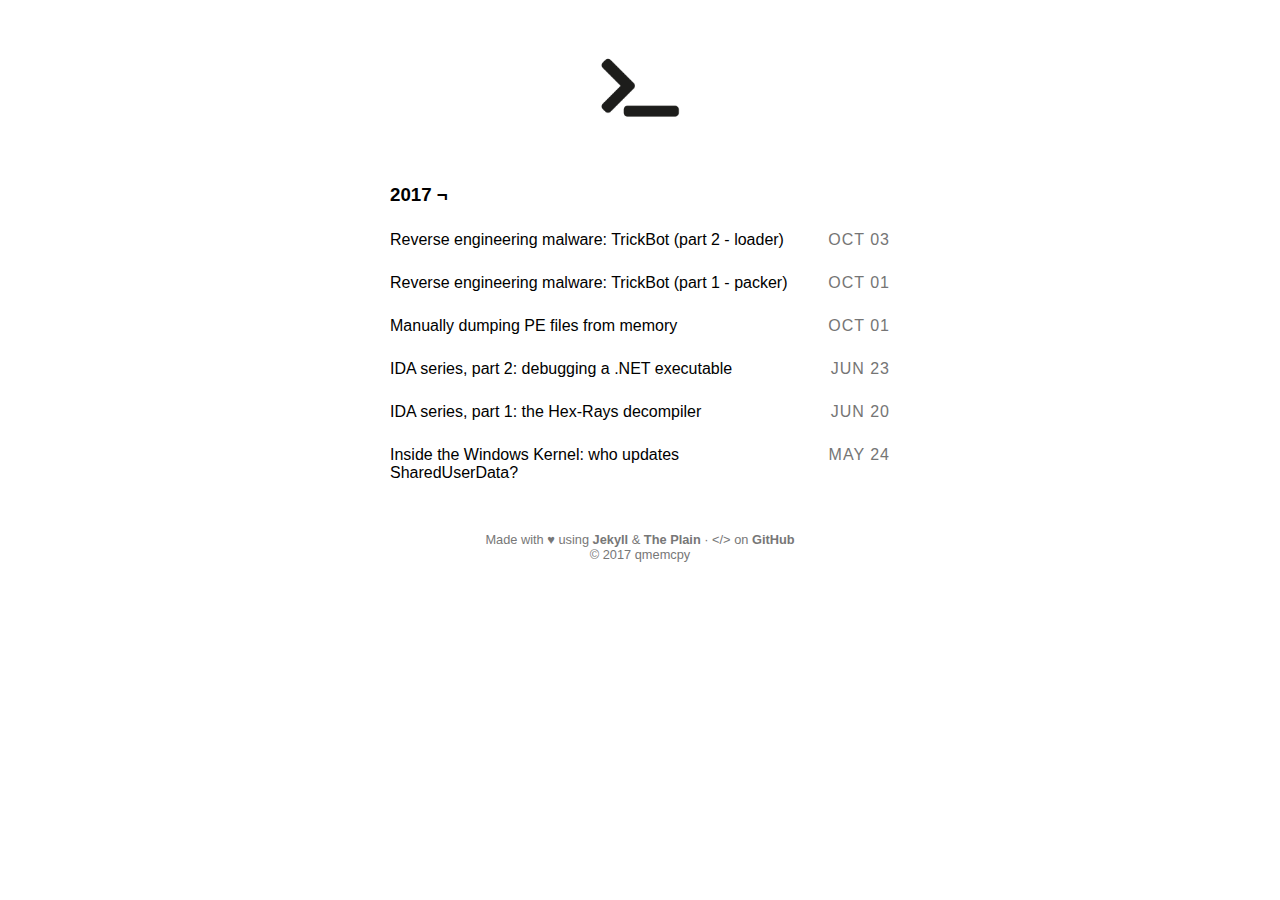
==== index.html @ 4b63cb81 "Added TrickBot part 2" ====
<!DOCTYPE html>
<html lang="en">

	<head>
		<meta charset="utf-8">
<meta http-equiv="X-UA-Compatible" content="IE=edge">
<meta name="viewport" content="width=device-width, initial-scale=1" />


	<title>qmemcpy - random bits of reverse engineering</title>


<meta name="twitter:card" content="summary" />
<meta name="twitter:site" content="@" />
<meta name="twitter:title" content="qmemcpy - random bits of reverse engineering" />
<meta name="twitter:description" content="A blog focused on reverse engineering: malware, CTFs, Windows (kernel) and other random stuff I happen to be interested in.">

<meta name="description" content="A blog focused on reverse engineering: malware, CTFs, Windows (kernel) and other random stuff I happen to be interested in.">


	<meta name="google-site-verification" content="epFgX0s_0RM3CdjwFcsewfXzPov2g8s9ZBOLyaIUH-o">


<link rel="icon" href="/assets/favicon.png">
<link rel="apple-touch-icon" href="/assets/touch-icon.png">
<link href="https://fonts.googleapis.com/css?family=Karla" rel="stylesheet">
<link rel="stylesheet" href="/assets/core.css">
<link rel="canonical" href="/">
<link rel="alternate" type="application/atom+xml" title="qmemcpy - random bits of reverse engineering" href="/feed.xml" />



   
	</head>

	<body>

		<aside class="logo">

	
	

	<a href="/">
		<img src="/assets/command_line.png" class="gravatar">
	</a>

</aside>


		<main>
			<section>

	
		
			<h3>2017 &#172;</h3>
		

		<ul>
			<li>
				<div class="post-date">
					<span>Oct 03</span>
				</div>
				<div class="title">
					<a href="/post/reverse-engineering-malware-trickbot-part-2-loader">Reverse engineering malware: TrickBot (part 2 - loader)</a>
				</div>
			</li>
		</ul>

	
		
			
			
			
		

		<ul>
			<li>
				<div class="post-date">
					<span>Oct 01</span>
				</div>
				<div class="title">
					<a href="/post/reverse-engineering-malware-trickbot-part-1-packer">Reverse engineering malware: TrickBot (part 1 - packer)</a>
				</div>
			</li>
		</ul>

	
		
			
			
			
		

		<ul>
			<li>
				<div class="post-date">
					<span>Oct 01</span>
				</div>
				<div class="title">
					<a href="/post/manually-dumping-pe-files-from-memory">Manually dumping PE files from memory</a>
				</div>
			</li>
		</ul>

	
		
			
			
			
		

		<ul>
			<li>
				<div class="post-date">
					<span>Jun 23</span>
				</div>
				<div class="title">
					<a href="/post/ida-series-2-debugging-net">IDA series, part 2: debugging a .NET executable</a>
				</div>
			</li>
		</ul>

	
		
			
			
			
		

		<ul>
			<li>
				<div class="post-date">
					<span>Jun 20</span>
				</div>
				<div class="title">
					<a href="/post/ida-series-1-hex-rays">IDA series, part 1: the Hex-Rays decompiler</a>
				</div>
			</li>
		</ul>

	
		
			
			
			
		

		<ul>
			<li>
				<div class="post-date">
					<span>May 24</span>
				</div>
				<div class="title">
					<a href="/post/who-updates-shareduserdata">Inside the Windows Kernel: who updates SharedUserData?</a>
				</div>
			</li>
		</ul>

	

</section>

		</main>

		<div class="footer">
  <span class="block">Made with &hearts; using <a href="http://jekyllrb.com/">Jekyll</a> &amp; <a href="https://github.com/heiswayi/the-plain" title="The Plain theme by Heiswayi Nrird">The Plain</a> &middot; &lt;/&gt; on <a href="https://github.com/qmemcpy" title="Hosted on GitHub">GitHub</a></span>
  <span class="block">&copy; 2017 qmemcpy</span>
</div>

		<script>
  (function(i,s,o,g,r,a,m){i['GoogleAnalyticsObject']=r;i[r]=i[r]||function(){
  (i[r].q=i[r].q||[]).push(arguments)},i[r].l=1*new Date();a=s.createElement(o),
  m=s.getElementsByTagName(o)[0];a.async=1;a.src=g;m.parentNode.insertBefore(a,m)
  })(window,document,'script','https://www.google-analytics.com/analytics.js','ga');

  ga('create', 'UA-99919043-1', 'auto');
  ga('send', 'pageview');

</script>


	</body>

</html>
---- assets/core.css ----
body{font-family:"Segoe UI", Arial, sans-serif;padding:20px;margin:0;font-weight:400;-webkit-font-smoothing:antialiased;-webkit-text-size-adjust:100%}@media (min-width: 992px){body{padding:35px 50px}}h2,h3,h4,h5{margin:45px 0 25px}img{max-width:100%}a{color:inherit;text-decoration:none;border-bottom:1px solid #555}a.image{display:block;text-align:center;border:0;border-radius:5px;margin:30px 0}mark{background:#fffc76;padding:0 5px}blockquote{border-left:5px solid #ccc;margin:40px 0;padding:5px 30px;background:#eee}kbd{display:inline-block;margin:0 .1em;padding:.1em .6em;font-family:Arial,"Helvetica Neue",Helvetica,sans-serif;font-size:11px;line-height:1.4;color:#242729;text-shadow:0 1px 0 #FFF;background-color:#e1e3e5;border:1px solid #adb3b9;border-radius:3px;box-shadow:0 1px 0 rgba(12,13,14,0.2),0 0 0 2px #FFF inset;white-space:nowrap}.logo{position:relative;margin:0 auto 35px;text-align:center;animation-duration:0.7s;animation-fill-mode:both;animation-name:bounce;-webkit-animation-duration:0.7s;-webkit-animation-fill-mode:both;-webkit-animation-name:bounce}.logo a{color:#000;text-decoration:none;font-weight:700;height:100px;width:100px;font-size:1.5em;display:inline-block;text-align:center;line-height:100px;border:5px solid #fff;box-sizing:border-box}.logo a:hover+.logo-prompt,.logo a:focus+.logo-prompt{display:inline-block !important}.logo a .gravatar{margin-top:5px}@media (max-width: 480px){.logo a:hover+.logo-prompt,.logo a:focus+.logo-prompt{display:none !important}}.logo .logo-prompt{position:absolute;display:none;vertical-align:middle;padding:5px;border-radius:3px;background:#666;background:rgba(0,0,0,0.5);margin-left:15px;color:#fff;font-size:0.8235em;text-align:center;line-height:1.2;top:50%;margin-top:-10px}.logo .logo-prompt:before{content:"";border-width:5px 5px 5px 0;border-style:solid;border-color:transparent #666;border-color:transparent rgba(0,0,0,0.5);position:absolute;top:50%;left:-5px;margin-top:-5px}iframe{margin:45px 0 !important}ul,ol{margin:40px 0;padding-left:50px}ul li,ol li{word-wrap:break-word}ul img,ol img{margin:40px 0;border-radius:5px}sup{vertical-align:top;position:relative;top:-0.5em;margin-left:1px}time{color:#555}code,pre{font-family:Consolas, monospace, x}code{color:#f14e32;background:#eee;padding:2px 6px;font-size:13px}pre{display:block;margin-top:0;margin-bottom:1rem;font-size:0.8rem;line-height:1.4;white-space:pre;overflow-x:auto;background-color:#f9f9f9;border:1px solid #ddd;padding:1rem}pre code{font-size:100%;color:inherit;background-color:transparent;padding:0}table{width:100%;table-layout:fixed;margin:45px 0}table thead{background:#f2f2f2}table th{text-align:left;padding:8px 10px;border-bottom:15px solid #fff}table td{padding:4px 0}iframe{width:100%}article{max-width:800px;margin:0 auto}article .title{line-height:1.4em;text-align:center}article .divider{background:#ddd;background:-webkit-gradient(linear, left top, right top, from(rgba(255,255,255,0)), color-stop(#ccc), to(rgba(255,255,255,0)));background:-webkit-linear-gradient(left, rgba(255,255,255,0), #ccc, rgba(255,255,255,0));background:linear-gradient(to right, rgba(255,255,255,0), #ccc, rgba(255,255,255,0));height:1px;margin:2em 0}article .center{text-align:center;margin:0 auto}article hr{border:0;border-bottom:1px solid #000;margin:30px 0}article p{font-size:15px;line-height:1.9em;word-wrap:break-word}article .footnote{border:0;color:#0087BE}article .footnotes{margin:50px auto;display:block}article .footnotes p{line-height:1rem;font-weight:normal}article .footnotes ol{margin:0;padding-left:15px}article .footnotes ol li{font-weight:bold}article .footnotes .reversefootnote{border:0;color:#0087BE}.back{text-align:center}.back a{text-decoration:none;margin:40px auto 0;display:inline-block;padding:10px;border:0}.back a:before{content:"<<";margin-right:5px;color:#000}.block{display:block}.page-navigation,.footer{text-align:center;max-width:500px;margin:0 auto;font-size:0.8rem}.page-navigation{margin:50px auto 0 auto}.page-navigation a{display:inline-block;text-decoration:none;border-bottom:none}.page-navigation span{display:inline-block}.footer{margin-top:50px;color:#777}.footer a{border:none;font-weight:bold}section{max-width:500px;margin:0 auto 50px auto}section ul{list-style:none;margin:0;padding:0}section ul li{margin:25px 0}section ul li .title{max-width:100%;word-wrap:normal !important}section ul li a{text-decoration:none;border:0;color:#000;box-sizing:border-box}section ul li .post-date{float:right;margin:0 0 0 20px}section ul li span{display:inline-block;color:#757575;letter-spacing:1px;text-transform:uppercase}@media (min-width: 992px){section ul li a{border-bottom:2px solid transparent}section ul li a:hover{border-color:#000}}@keyframes bounce{0%{transform:translate3d(0, -1000px, 0)}60%{transform:translate3d(0, 25px, 0)}75%{transform:translate3d(0, -10px, 0)}90%{transform:translate3d(0, 5px, 0)}100%{transform:none}}@-webkit-keyframes bounce{0%{-webkit-transform:translate3d(0, -1000px, 0)}60%{-webkit-transform:translate3d(0, 25px, 0)}75%{-webkit-transform:translate3d(0, -10px, 0)}90%{-webkit-transform:translate3d(0, 5px, 0)}100%{-webkit-transform:none}}.highlight{margin:40px 0}.highlight .c{color:#998;font-style:italic}.highlight .err{color:#a61717;background-color:#e3d2d2}.highlight .k{font-weight:bold}.highlight .o{font-weight:bold}.highlight .cm{color:#998;font-style:italic}.highlight .cp{color:#999;font-weight:bold}.highlight .c1{color:#998;font-style:italic}.highlight .cs{color:#999;font-weight:bold;font-style:italic}.highlight .gd{color:#000;background-color:#fdd}.highlight .gd .x{color:#000;background-color:#faa}.highlight .ge{font-style:italic}.highlight .gr{color:#a00}.highlight .gh{color:#999}.highlight .gi{color:#000;background-color:#dfd}.highlight .gi .x{color:#000;background-color:#afa}.highlight .go{color:#888}.highlight .gp{color:#555}.highlight .gs{font-weight:bold}.highlight .gu{color:#aaa}.highlight .gt{color:#a00}.highlight .kc{font-weight:bold}.highlight .kd{font-weight:bold}.highlight .kp{font-weight:bold}.highlight .kr{font-weight:bold}.highlight .kt{color:#458;font-weight:bold}.highlight .m{color:#099}.highlight .s{color:#d14}.highlight .na{color:#008080}.highlight .nb{color:#0086b3}.highlight .nc{color:#458;font-weight:bold}.highlight .no{color:#008080}.highlight .ni{color:#800080}.highlight .ne{color:#900;font-weight:bold}.highlight .nf{color:#900;font-weight:bold}.highlight .nn{color:#555}.highlight .nt{color:#000080}.highlight .nv{color:#008080}.highlight .ow{font-weight:bold}.highlight .w{color:#bbb}.highlight .mf{color:#099}.highlight .mh{color:#099}.highlight .mi{color:#099}.highlight .mo{color:#099}.highlight .sb{color:#d14}.highlight .sc{color:#d14}.highlight .sd{color:#d14}.highlight .s2{color:#d14}.highlight .se{color:#d14}.highlight .sh{color:#d14}.highlight .si{color:#d14}.highlight .sx{color:#d14}.highlight .sr{color:#009926}.highlight .s1{color:#d14}.highlight .ss{color:#990073}.highlight .bp{color:#999}.highlight .vc{color:#008080}.highlight .vg{color:#008080}.highlight .vi{color:#008080}.highlight .il{color:#099}
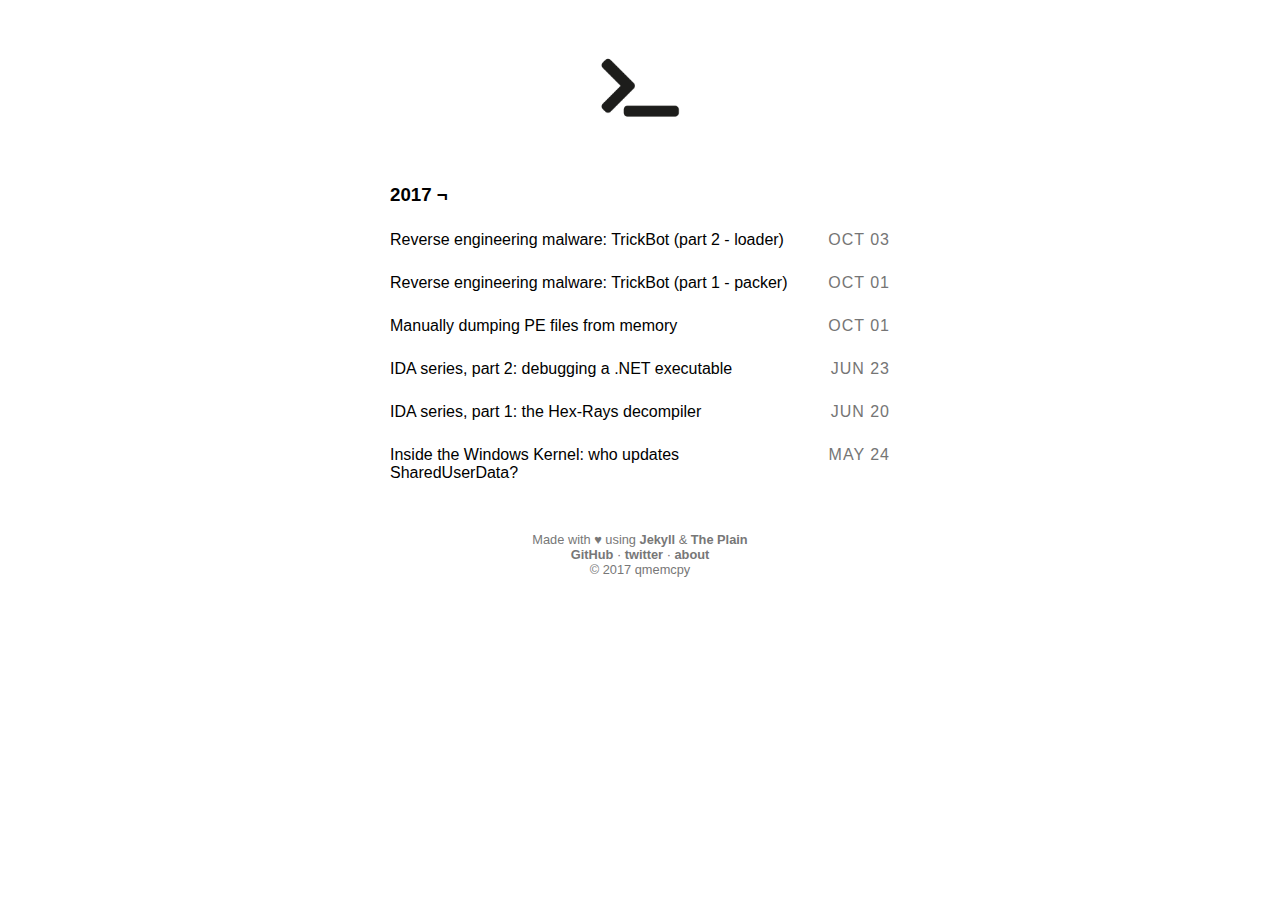
==== commit c450beb6: "Added about page, PGP key, twitter links" ====
--- a/index.html
+++ b/index.html
@@ -163,7 +163,8 @@
 		</main>
 
 		<div class="footer">
-  <span class="block">Made with &hearts; using <a href="http://jekyllrb.com/">Jekyll</a> &amp; <a href="https://github.com/heiswayi/the-plain" title="The Plain theme by Heiswayi Nrird">The Plain</a> &middot; &lt;/&gt; on <a href="https://github.com/qmemcpy" title="Hosted on GitHub">GitHub</a></span>
+  <span class="block">Made with &hearts; using <a href="http://jekyllrb.com/">Jekyll</a> &amp; <a href="https://github.com/heiswayi/the-plain" title="The Plain theme by Heiswayi Nrird">The Plain</a></span>
+  <span class="block"><a href="https://github.com/qmemcpy" title="Hosted on GitHub" target="_blank">GitHub</a> &middot; <a href="https://twitter.com/qmemcpy" target="_blank">twitter</a> &middot; <a href="/about">about</a></span>
   <span class="block">&copy; 2017 qmemcpy</span>
 </div>
 
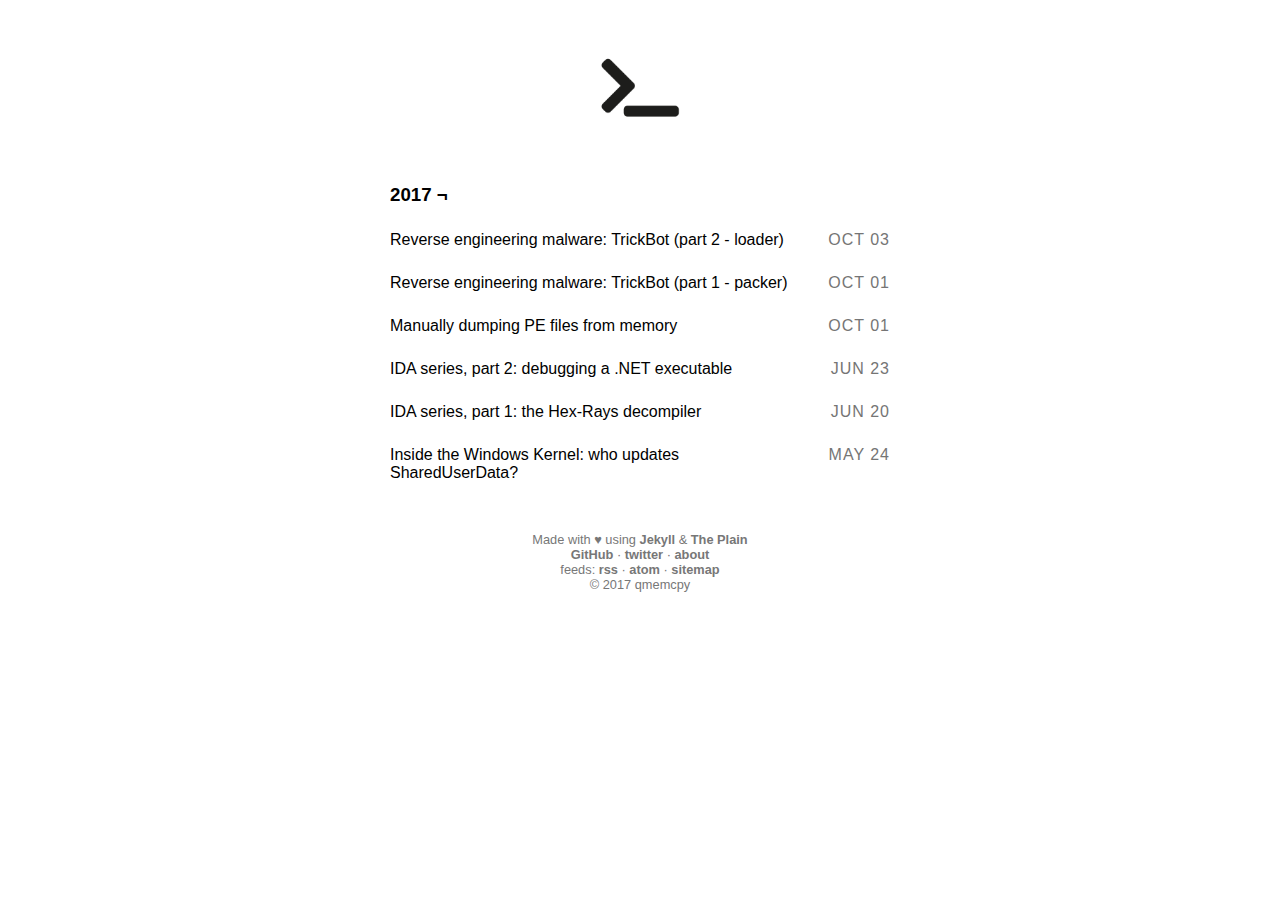
==== commit e263b9b7: "Added atom/rss/feed links to the footer" ====
--- a/index.html
+++ b/index.html
@@ -165,6 +165,9 @@
 		<div class="footer">
   <span class="block">Made with &hearts; using <a href="http://jekyllrb.com/">Jekyll</a> &amp; <a href="https://github.com/heiswayi/the-plain" title="The Plain theme by Heiswayi Nrird">The Plain</a></span>
   <span class="block"><a href="https://github.com/qmemcpy" title="Hosted on GitHub" target="_blank">GitHub</a> &middot; <a href="https://twitter.com/qmemcpy" target="_blank">twitter</a> &middot; <a href="/about">about</a></span>
+  <span>
+  	feeds: <a href="/feed.xml" target="_blank">rss</a> &middot; <a href="/atom.xml" target="_blank">atom</a> &middot; <a href="/sitemap.xml" target="_blank">sitemap</a>
+  </span>
   <span class="block">&copy; 2017 qmemcpy</span>
 </div>
 
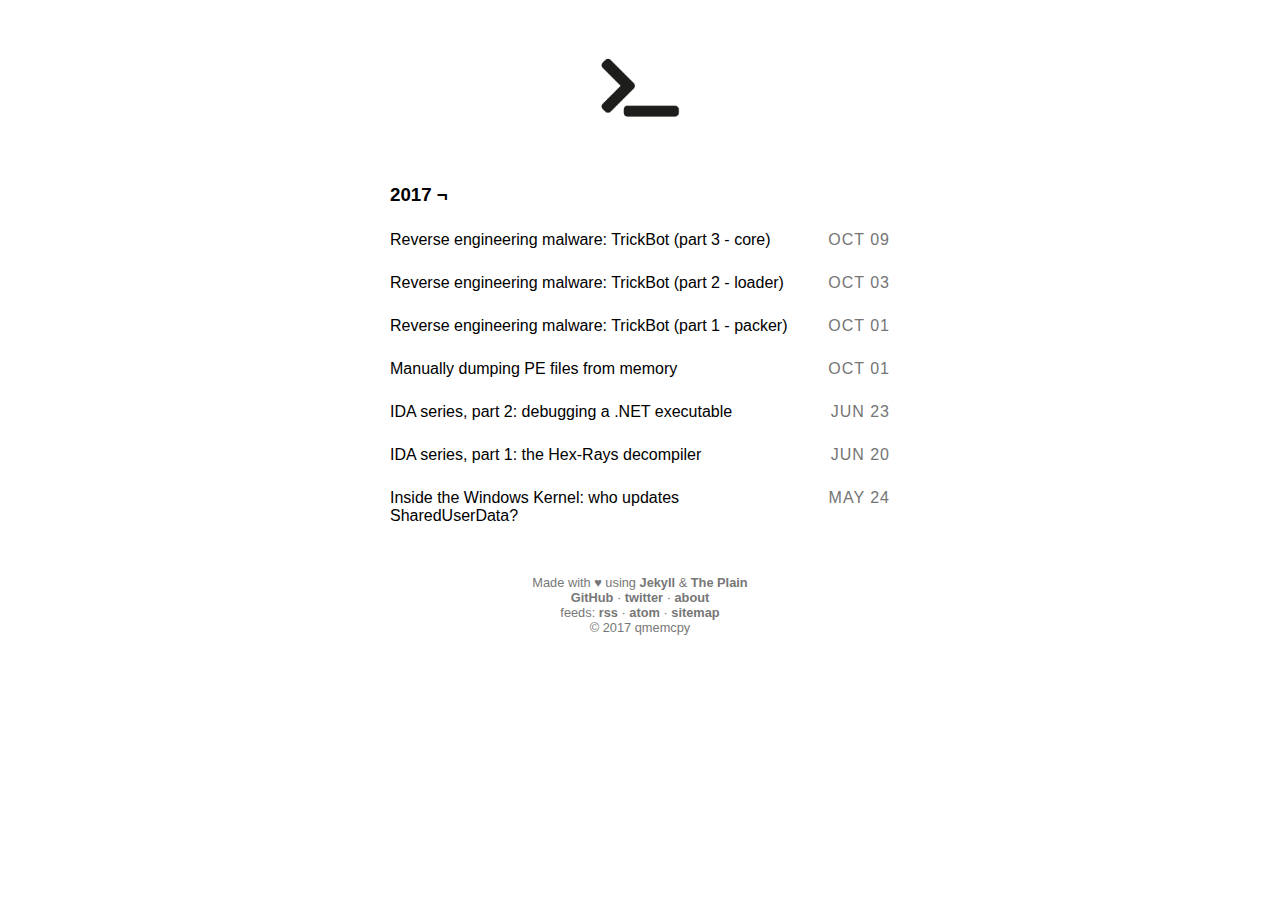
==== commit 1207fdef: "Added TrickBot analysis part 3" ====
--- a/index.html
+++ b/index.html
@@ -53,6 +53,24 @@
 	
 		
 			<h3>2017 &#172;</h3>
+		
+
+		<ul>
+			<li>
+				<div class="post-date">
+					<span>Oct 09</span>
+				</div>
+				<div class="title">
+					<a href="/post/reverse-engineering-malware-trickbot-part-3-core">Reverse engineering malware: TrickBot (part 3 - core)</a>
+				</div>
+			</li>
+		</ul>
+
+	
+		
+			
+			
+			
 		
 
 		<ul>
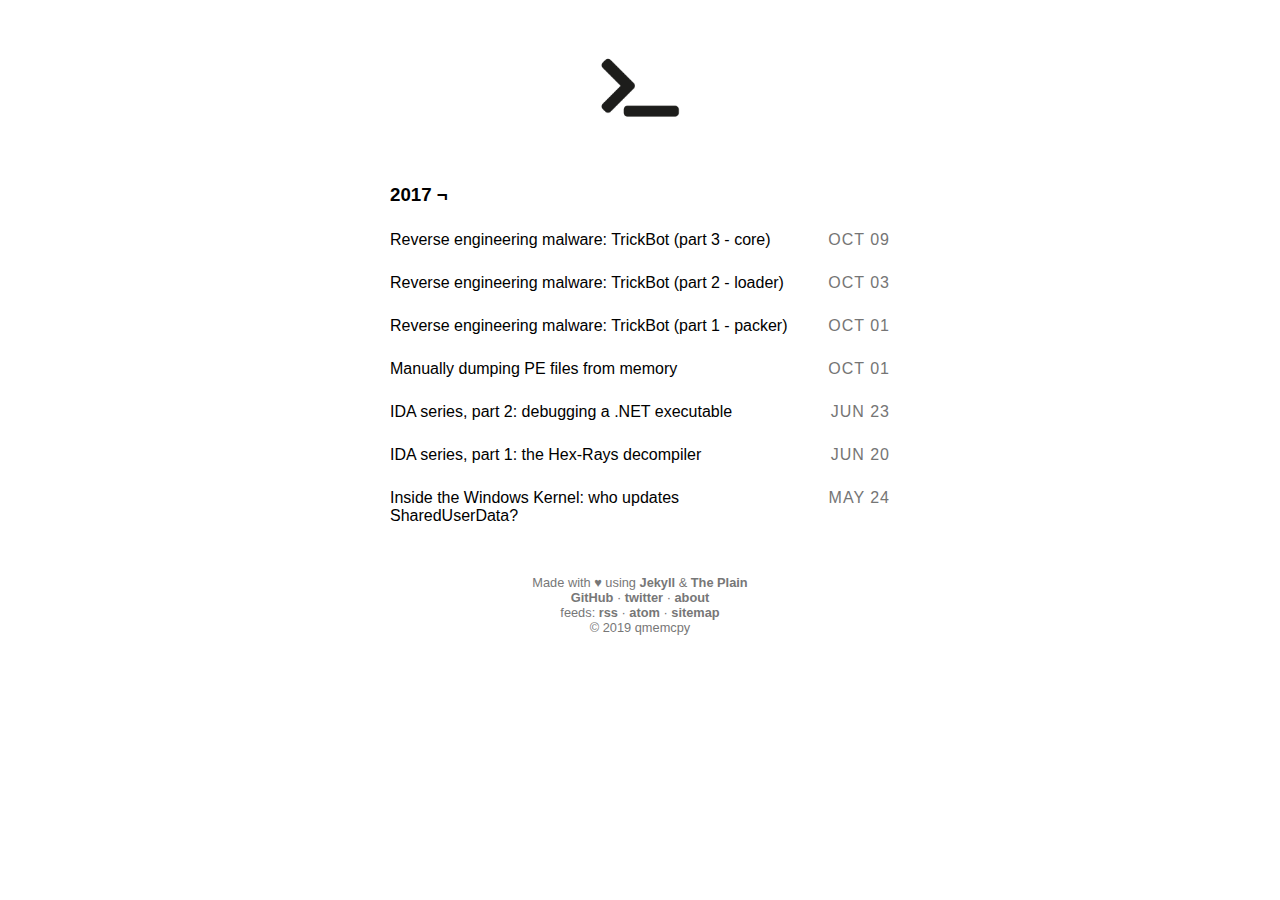
==== commit 1a78ec54: "Changed year - 2017 to 2019" ====
--- a/index.html
+++ b/index.html
@@ -11,7 +11,7 @@
 
 
 <meta name="twitter:card" content="summary" />
-<meta name="twitter:site" content="@" />
+<meta name="twitter:site" content="@qmemcpy" />
 <meta name="twitter:title" content="qmemcpy - random bits of reverse engineering" />
 <meta name="twitter:description" content="A blog focused on reverse engineering: malware, CTFs, Windows (kernel) and other random stuff I happen to be interested in.">
 
@@ -30,7 +30,26 @@
 
 
 
-   
+
+
+<!-- Begin Jekyll SEO tag v2.3.0 -->
+<meta property="og:title" content="qmemcpy - random bits of reverse engineering" />
+<meta name="author" content="qmempcy" />
+<meta property="og:locale" content="en_US" />
+<meta name="description" content="A blog focused on reverse engineering: malware, CTFs, Windows (kernel) and other random stuff I happen to be interested in." />
+<meta property="og:description" content="A blog focused on reverse engineering: malware, CTFs, Windows (kernel) and other random stuff I happen to be interested in." />
+<link rel="canonical" href="https://qmemcpy.io/" />
+<meta property="og:url" content="https://qmemcpy.io/" />
+<meta property="og:site_name" content="qmemcpy - random bits of reverse engineering" />
+<meta name="twitter:card" content="summary" />
+<meta name="twitter:site" content="@qmemcpy" />
+<meta name="twitter:creator" content="@qmemcpy" />
+<script type="application/ld+json">
+{"name":"qmemcpy - random bits of reverse engineering","description":"A blog focused on reverse engineering: malware, CTFs, Windows (kernel) and other random stuff I happen to be interested in.","url":"https://qmemcpy.io/","headline":"qmemcpy - random bits of reverse engineering","dateModified":null,"datePublished":null,"sameAs":null,"@type":"WebSite","author":{"@type":"Person","name":"qmempcy"},"image":null,"publisher":{"@type":"Organization","logo":{"@type":"ImageObject","url":"https://qmemcpy.io/assets/command_line.png"},"name":"qmempcy"},"mainEntityOfPage":null,"@context":"http://schema.org"}</script>
+<!-- End Jekyll SEO tag -->
+
+
+
 	</head>
 
 	<body>
@@ -186,7 +205,7 @@
   <span>
   	feeds: <a href="/feed.xml" target="_blank">rss</a> &middot; <a href="/atom.xml" target="_blank">atom</a> &middot; <a href="/sitemap.xml" target="_blank">sitemap</a>
   </span>
-  <span class="block">&copy; 2017 qmemcpy</span>
+  <span class="block">&copy; 2019 qmemcpy</span>
 </div>
 
 		<script>
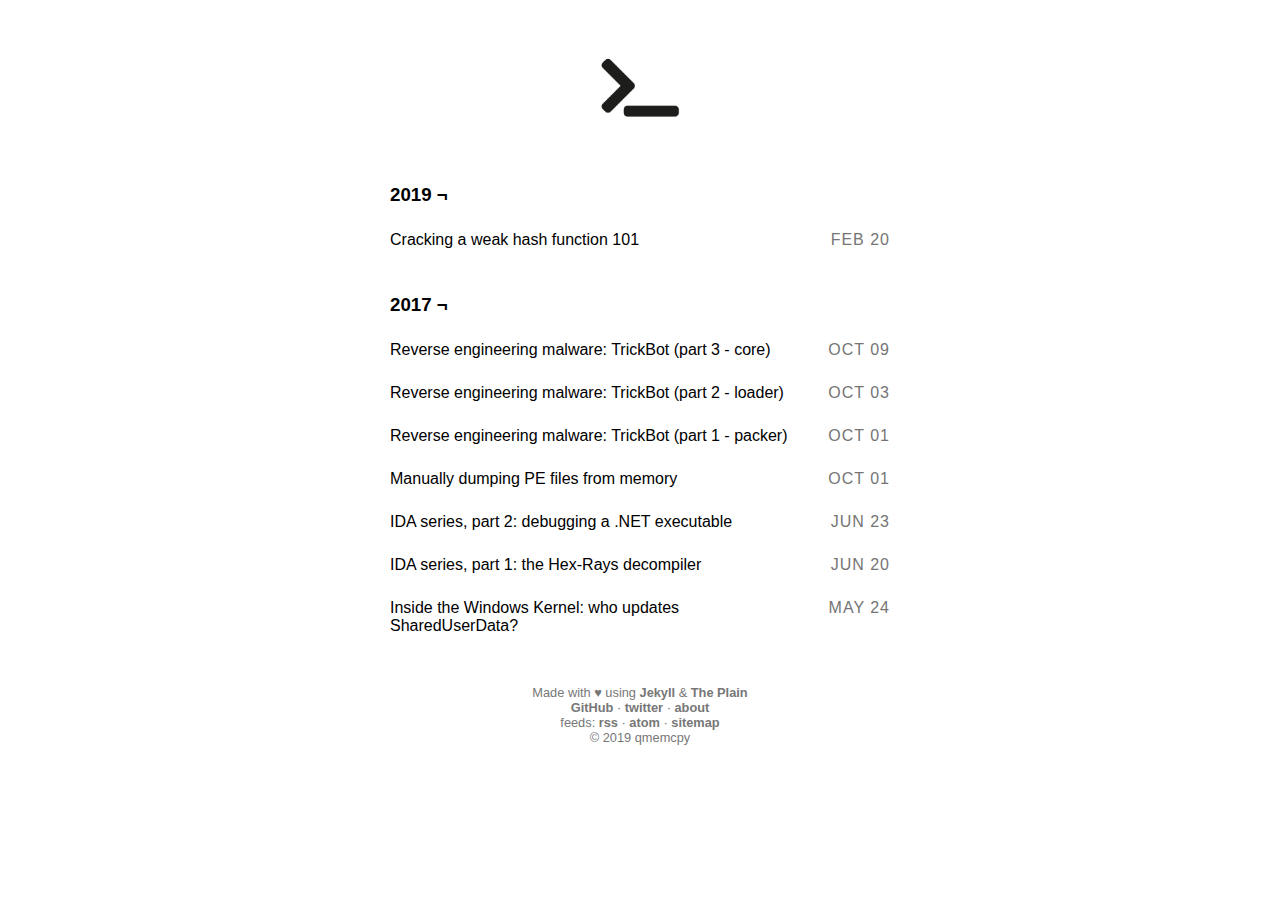
==== commit 79ecbc1a: "Added 'Cracking a weak hash function'" ====
--- a/index.html
+++ b/index.html
@@ -71,7 +71,27 @@
 
 	
 		
-			<h3>2017 &#172;</h3>
+			<h3>2019 &#172;</h3>
+		
+
+		<ul>
+			<li>
+				<div class="post-date">
+					<span>Feb 20</span>
+				</div>
+				<div class="title">
+					<a href="/post/cracking-a-weak-hash-function">Cracking a weak hash function 101</a>
+				</div>
+			</li>
+		</ul>
+
+	
+		
+			
+			
+			
+				<h3>2017 &#172;</h3>
+			
 		
 
 		<ul>
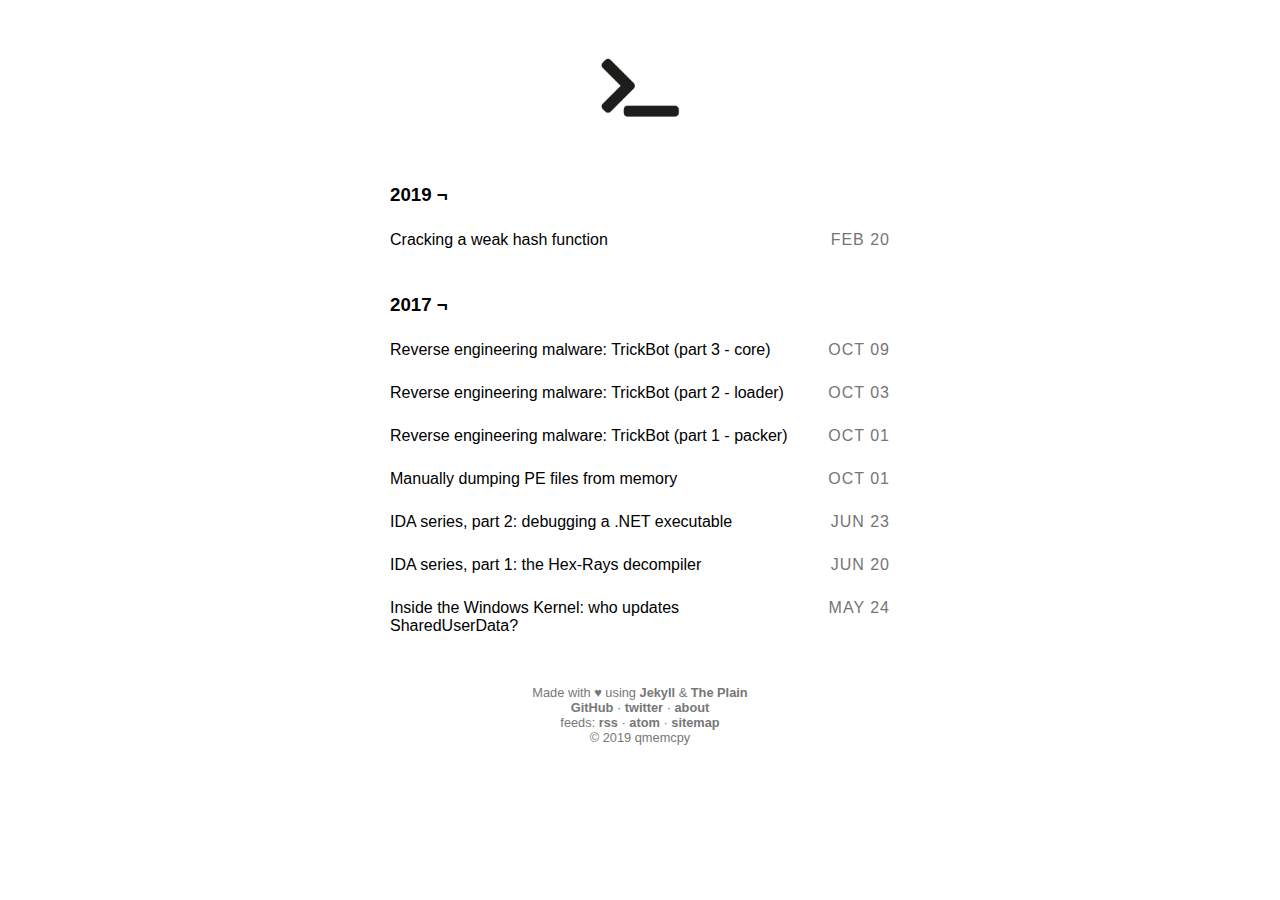
==== commit 4da4448c: "fixed title" ====
--- a/index.html
+++ b/index.html
@@ -80,7 +80,7 @@
 					<span>Feb 20</span>
 				</div>
 				<div class="title">
-					<a href="/post/cracking-a-weak-hash-function">Cracking a weak hash function 101</a>
+					<a href="/post/cracking-a-weak-hash-function">Cracking a weak hash function</a>
 				</div>
 			</li>
 		</ul>
